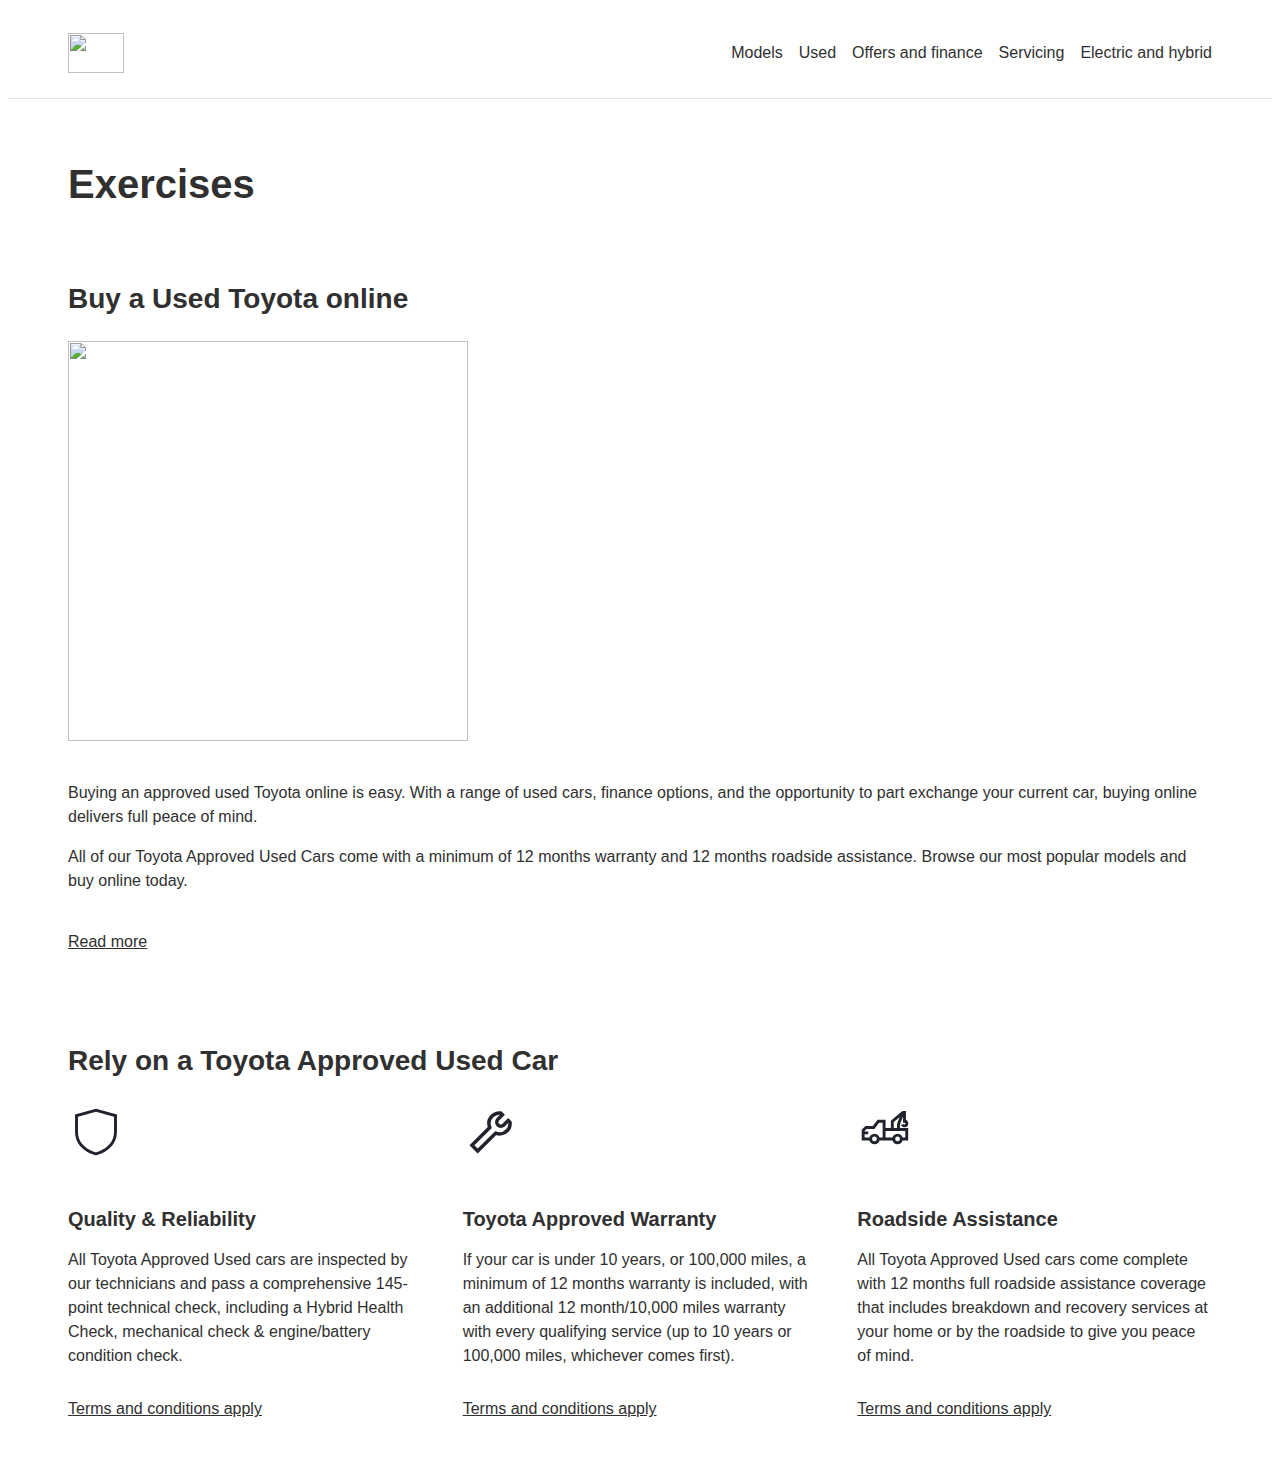
==== index.html @ f728ea44 "Workshop setup" ====
<!-- Reference: https://www.toyota.co.uk/used-cars -->
<!DOCTYPE html>
<html lang="en">
  <head>
    <meta charset="UTF-8">
    <meta name="viewport" content="width=device-width, initial-scale=1.0">
    <title>Homepage</title>
    <link rel="stylesheet" href="https://public.codepenassets.com/css/reset-2.0.min.css">
    <link rel="stylesheet" href="./css/style.css">
    <script src="./js/two.js"></script>
    <script src="./js/three.js"></script>
  </head>
  <body>
    <header>
      <div class="app-main-nav">
        <div class="app-container">
          <div class="app-main-nav__content">
            <a href="/" class="app-logo">
              <img src="https://encrypted-tbn0.gstatic.com/images?q=tbn:ANd9GcQA2CDOTvZpcqTupp7q5LnXPU_23xZM1kN-aw&s">
            </a>
            <nav class="app-main-menu">
              <ul role="list">
                <li>
                  <a href="/models">Models</a>
                </li>
                <li>
                  <a href="/used">Used</a>
                </li>
                <li>
                  <a href="/offers-finance">Offers and finance</a>
                </li>
                <li>
                  <a href="/servicing">Servicing</a>
                </li>
                <li>
                  <a href="/electric-hybrid">Electric and hybrid</a>
                </li>
              </ul>
            </nav>
          </div>
        </div>
      </div>
    </header>
    <main>
      <div class="app-hero">
        <div class="app-container">
          <div class="app-hero__content">
            <h1>Exercises</h1>
          </div>
        </div>
      </div>
      <div class="app-section">
        <div class="app-container">
          <div class="app-section__content">
            <h2 class="app-section__title">Buy a Used Toyota online</h2>
            <img class="app-section__image" src="https://d2vykwbochoala.cloudfront.net/t_detail/dpr_2.0/https://d1sdeqoxcfgxl0.cloudfront.net/images/original/9c3b840eeaf12bd9a3fa8c62772fe813891f27ae04a3fa51e8afce3c.jpg" width="400" height="400" alt="">
            <p>Buying an approved used Toyota online is easy. With a range of used cars, finance options, and the opportunity to part exchange your current car, buying online delivers full peace of mind.</p>
            <p>All of our Toyota Approved Used Cars come with a minimum of 12 months warranty and 12 months roadside assistance. Browse our most popular models and buy online today.</p>
          </div>
          <div class="app-section__actions">
            <a href="/buy-used-cars">Read more</a>
          </div>
        </div>
      </div>
      <div class="app-section">
        <div class="app-container">
          <div class="app-section__content">
            <h3 class="app-section__title h2">Rely on a Toyota Approved Used Car</h3>
            <div class="app-usps">
              <div class="app-usps__item">
                <img src="[data-uri]">
                <h4 class="h3">Quality & Reliability</h4>
                <p>All Toyota Approved Used cars are inspected by our technicians and pass a comprehensive 145-point technical check, including a Hybrid Health Check, mechanical check & engine/battery condition check.</p>
                <a href="/terms-and-conditions">Terms and conditions apply</a>
              </div>
              <div class="app-usps__item">
                <img src="[data-uri]">
                <h4 class="h3">Toyota Approved Warranty</h4>
                <p>If your car is under 10 years, or 100,000 miles, a minimum of 12 months warranty is included, with an additional 12 month/10,000 miles warranty with every qualifying service (up to 10 years or 100,000 miles, whichever comes first).</p>
                <a href="/toyota-warranty">Terms and conditions apply</a>
              </div>
              <div class="app-usps__item">
                <img src="[data-uri]">
                <h4 class="h3">Roadside Assistance</h4>
                <p>All Toyota Approved Used cars come complete with 12 months full roadside assistance coverage that includes breakdown and recovery services at your home or by the roadside to give you peace of mind.</p>
                <a href="/new-customer-terms-and-conditions">Terms and conditions apply</a>
              </div>
            </div>
          </div>
        </div>
      </div>
      <!-- Add two.html here -->
      <!-- Add three.html here -->
    </main>
  </body>
</html>
---- css/style.css ----
:root {
  --color-black: #303030;
  --color-primary: #d40605;

  --form-field-height: 3.5rem;
  --form-field-padding-inline: 1rem;
  --form-field-border-width: 1px;
  --form-field-border-color: var(--color-black);
  --form-field-bg-color: var(--color-white);
  --form-field-outline-offset: 2px;
  --form-field-border-radius: var(--border-radius-small);
  --form-select-icon-size: 0.5rem;
  --form-chevron-icon: url("data:image/svg+xml,%3Csvg xmlns='http://www.w3.org/2000/svg' width='24' height='24' viewBox='0 0 24 24'%3E%3Cpath d='M0 7.33l2.829-2.83 9.175 9.339 9.167-9.339 2.829 2.83-11.996 12.17z'/%3E%3C/svg%3E");
  --form-error-icon: url("data:image/svg+xml,%3Csvg width='22' height='22' viewBox='0 0 22 22' fill='none' xmlns='http://www.w3.org/2000/svg'%3E%3Cpath d='M11 0.875C8.99747 0.875 7.0399 1.46882 5.37486 2.58137C3.70981 3.69392 2.41206 5.27523 1.64572 7.12533C0.879387 8.97543 0.678878 11.0112 1.06955 12.9753C1.46023 14.9393 2.42454 16.7435 3.84055 18.1595C5.25656 19.5755 7.06066 20.5398 9.02471 20.9305C10.9888 21.3211 13.0246 21.1206 14.8747 20.3543C16.7248 19.5879 18.3061 18.2902 19.4186 16.6251C20.5312 14.9601 21.125 13.0025 21.125 11C21.122 8.3156 20.0543 5.74199 18.1562 3.84383C16.258 1.94567 13.6844 0.877978 11 0.875ZM11 18.875C9.44248 18.875 7.91993 18.4131 6.62489 17.5478C5.32985 16.6825 4.32049 15.4526 3.72445 14.0136C3.12841 12.5747 2.97246 10.9913 3.27632 9.46366C3.58018 7.93606 4.3302 6.53287 5.43154 5.43153C6.53288 4.3302 7.93607 3.58017 9.46367 3.27632C10.9913 2.97246 12.5747 3.12841 14.0136 3.72445C15.4526 4.32049 16.6825 5.32985 17.5478 6.62488C18.4131 7.91992 18.875 9.44247 18.875 11C18.8728 13.0879 18.0424 15.0896 16.566 16.566C15.0896 18.0424 13.0879 18.8728 11 18.875ZM9.875 11.375V6.5C9.875 6.20163 9.99353 5.91548 10.2045 5.7045C10.4155 5.49353 10.7016 5.375 11 5.375C11.2984 5.375 11.5845 5.49353 11.7955 5.7045C12.0065 5.91548 12.125 6.20163 12.125 6.5V11.375C12.125 11.6734 12.0065 11.9595 11.7955 12.1705C11.5845 12.3815 11.2984 12.5 11 12.5C10.7016 12.5 10.4155 12.3815 10.2045 12.1705C9.99353 11.9595 9.875 11.6734 9.875 11.375ZM12.5 15.125C12.5 15.4217 12.412 15.7117 12.2472 15.9584C12.0824 16.205 11.8481 16.3973 11.574 16.5108C11.2999 16.6244 10.9983 16.6541 10.7074 16.5962C10.4164 16.5383 10.1491 16.3954 9.93934 16.1857C9.72957 15.9759 9.5867 15.7086 9.52883 15.4176C9.47095 15.1267 9.50065 14.8251 9.61419 14.551C9.72772 14.2769 9.91998 14.0426 10.1666 13.8778C10.4133 13.713 10.7033 13.625 11 13.625C11.3978 13.625 11.7794 13.783 12.0607 14.0643C12.342 14.3456 12.5 14.7272 12.5 15.125Z' fill='%23D60F3C'/%3E%3C/svg%3E");

  --container-column-width: 4.375rem;
  --container-column-gap: 1.25rem;
  --container-row-gap: 2.25rem;
  --container-offset-min-width: 0;
  --container-max-width: calc(
    12 * (var(--container-column-width) + var(--container-column-gap))
  );

  @media all and (min-width: 1200px) {
    --container-column-gap: 2.75rem;
    --container-row-gap: 0;
    --container-offset-min-width: 1rem;
  }
}

* {
  &,
  &::after,
  &::before {
    box-sizing: border-box;
  }
}

body {
  color: var(--color-black);
  font-family: "Open Sans", sans-serif;
}

main {
  padding-block-end: 3rem;
}

button,
input,
select,
textarea,
summary,
a {
  outline-color: currentColor;
  outline-offset: 4px;

  &:focus-visible {
    outline-style: solid;
    outline-width: 3px;
  }
}

button {
  background-color: var(--color-black);
  outline-color: var(--color-black);
  padding: 0.75rem 1.5rem;
  color: #fff;
}

ul,
ol {
  &[role="list"] {
    list-style: none;
  }
}

ul {
  &[role="status"],
  &[role="alert"] {
    list-style-type: bullet;
  }
}

ol {
  &[role="status"],
  &[role="alert"] {
    list-style-type: decimal;
  }
}

p {
  line-height: 1.5;

  + & {
    margin-block-start: 1rem;
  }
}

a {
  color: var(--color-primary);

  &:not(:hover, :focus) {
    color: inherit;
  }
}

h1,
h2,
h3,
h4,
h5,
h6 {
  margin-block-end: 1rem;
  font-weight: 700;
  line-height: 1.3;
}

h1,
.h1 {
  font-size: 2.5rem;
}

h2,
.h2 {
  font-size: 1.75rem;
}

h3,
.h3 {
  font-size: 1.25rem;
}

.visually-hidden {
  position: absolute !important;
  width: 1px !important;
  height: 1px !important;
  margin: -1px !important;
  padding: 0 !important;
  overflow: hidden !important;
  clip: rect(0, 0, 0, 0) !important;
  border: 0 !important;
  white-space: nowrap !important;

  &.focusable:focus {
    position: static !important;
    overflow: visible;
    clip: auto;
    width: auto;
    height: auto;
  }
}

.app-container {
  display: grid;
  grid-template-columns:
    [start] minmax(var(--container-offset-min-width), 1fr)
    [container-start] repeat(12, minmax(0, var(--container-column-width)))
    [container-end]
    minmax(var(--container-offset-min-width), 1fr) [end];
  column-gap: var(--container-column-gap);
  row-gap: var(--container-row-gap);
}

.app-main-nav {
  padding-block: 1.25rem;
  border-block-end: 1px solid #e4e4e4;
  background-color: #fff;

  .app-main-nav__content {
    display: flex;
    grid-column: container;
    align-items: center;
    justify-content: space-between;
    gap: 1.5rem;
  }
}

.app-logo {
  display: block;
  width: 3.5rem;
  height: 2.5rem;

  > img {
    width: 100%;
    height: 100%;
    object-fit: contain;
  }
}

.app-main-menu {
  > ul {
    display: flex;
    justify-content: flex-end;
    gap: 1rem;

    a {
      &:not(:hover, :focus) {
        text-decoration: none;
      }
    }
  }
}

.app-hero {
  padding-block: 2rem;

  .app-hero__content {
    grid-column: container;
  }
}

.app-section {
  + & {
    margin-block-start: 4rem;
  }

  .app-section__title,
  .app-section__image {
    margin-block-end: 1.5rem;
  }

  .app-section__content,
  .app-section__actions {
    grid-column: container;
  }

  .app-section__content {
    + .app-section__actions {
      margin-block-start: 1.5rem;
    }
  }

  .app-section__description {
    margin-block-end: 1.5rem;
  }

  .app-section__triggers {
    margin-block-end: 1.5rem;
    display: flex;
    gap: 1rem;
  }

  .app-section__live-region {
    &:not(:empty) {
      background-color: #efefef;
      padding: 1rem;
      margin-block-end: 1.5rem;
    }
  }
}

.app-usps {
  display: grid;
  grid-template-columns: repeat(auto-fit, minmax(min(15rem, 100%), 1fr));
  gap: 2.5rem;

  .app-usps__item {
    > img {
      margin-block-end: 1rem;
      width: 3.5rem;
      height: 3.5rem;
    }

    > a {
      display: inline-block;
      margin-block-start: 1rem;
    }
  }
}

.app-form {
  max-width: 80ch;

  label,
  legend {
    display: block;
    margin-block-end: 1rem;
    font-weight: 600;

    &:has(+ *[required]) {
      &::after {
        color: var(--color-primary);
        content: "*" / " ";
      }
    }
  }

  input:not([type="hidden"], [type="submit"], [type="file"]),
  textarea,
  select {
    --outline-offset: var(--form-field-outline-offset);

    border: var(--form-field-border-width) solid var(--form-field-border-color);
    background-color: var(--form-field-bg-color);
    border-radius: 0;
    font-size: 1rem;

    &[aria-invalid="true"] {
      border-color: var(--color-primary);
    }

    ~ .error {
      margin-block-start: 0.375rem;
      color: var(--color-primary);
      font-size: 0.875rem;
      font-weight: 400;
    }
  }

  input:not(
      [type="hidden"],
      [type="submit"],
      [type="checkbox"],
      [type="radio"],
      [type="file"]
    ),
  textarea,
  select {
    width: 100%;
    min-height: var(--form-field-height);
    padding-inline: var(--form-field-padding-inline);

    &[aria-invalid="true"] {
      background-image: var(--form-error-icon);
      background-size: 1.25rem;
      background-repeat: no-repeat;
    }
  }

  input:not(
      [type="hidden"],
      [type="submit"],
      [type="checkbox"],
      [type="radio"],
      [type="file"]
    ),
  textarea {
    &[aria-invalid="true"] {
      /* only partial browser support for background-position-x and side-relative values:
      https://developer.mozilla.org/en-US/docs/Web/CSS/background-position-x */
      background-position-x: calc(100% - var(--form-field-padding-inline));
    }
  }

  input:not(
      [type="hidden"],
      [type="submit"],
      [type="checkbox"],
      [type="radio"],
      [type="file"]
    ) {
    &[aria-invalid="true"] {
      background-position-y: center;
    }
  }

  textarea {
    min-height: calc(3 * var(--form-field-height));
    padding-block-start: 1rem;
    resize: vertical;

    &[aria-invalid="true"] {
      background-position-y: 1rem;
    }
  }

  select {
    appearance: none;
    background-image: var(--form-chevron-icon);
    background-position: right var(--form-field-padding-inline) center;
    background-size: var(--form-select-icon-size);
    background-repeat: no-repeat;

    &[aria-invalid="true"] {
      background-image: var(--form-chevron-icon), var(--form-error-icon) !important;
      background-position: right var(--form-field-padding-inline) center,
        right
          calc(
            var(--form-field-padding-inline) + var(--form-select-icon-size) +
              0.75rem
          )
          center;
      background-size: var(--form-select-icon-size), 1.25rem !important;
    }
  }

  .instruction {
    width: 100%;
    font-style: italic;
    font-size: 0.875rem;

    &,
    + * {
      margin-block-start: 0.375rem;
    }
  }

  .app-form__item,
  .app-form__fieldset {
    + .app-form__item,
    + .app-form__fieldset {
      margin-block-start: 1.5rem;
    }
  }

  .app-form__fieldset {
    label {
      font-size: 0.875rem;
    }
  }

  .app-form__actions {
    margin-block-start: 2rem;
  }
}

.app-teaser-list {
  display: grid;
  grid-template-columns: repeat(auto-fit, minmax(min(15rem, 100%), 1fr));
  gap: 2.5rem;
}

.app-teaser {
  border: 1px solid #efefef;
  padding: 1.5rem;
}

.app-teaser__content {
  > a {
    > img {
      aspect-ratio: 16 / 9;
      width: 100%;
    }
  }
}

.app-teaser__skeleton {
  &[aria-hidden="true"] {
    display: none;
  }

  > div {
    border-radius: 0.25rem;
    background: linear-gradient(
      -60deg,
      rgba(238, 238, 238, 1) 0,
      rgba(238, 238, 238, 1) 120px,
      rgba(250, 250, 250, 1) 150px,
      rgba(238, 238, 238, 1) 180px,
      rgba(238, 238, 238, 1) 100%
    );
    animation: skeleton 2s ease infinite;

    + div {
      margin-block-start: 1rem;
    }

    &:first-child {
      height: 10rem;
    }

    &:nth-child(2) {
      height: 3rem;
      width: 60%;
    }

    &:nth-child(3) {
      height: 2rem;
      width: 80%;
    }
  }
}

.app-comma-list {
  &,
  > li {
    display: inline;
  }

  > li:not(:last-child) {
    &::after {
      content: ", ";
    }
  }
}

.app-status-message {
  background-color: var(--color-primary);
  padding: 1rem;
  color: #fff;
  margin-block-end: 1.5rem;
  max-width: 80ch;

  a {
    &:is(:hover, :focus) {
      color: inherit;
    }
  }
}

@keyframes skeleton {
  from {
    background-position: 0px;
  }
  to {
    background-position: 23rem;
  }
}

/* Fix to achieve SR hiding effect, since inconsistent support in SR/Browser combinations*/
[aria-busy="true"] {
  display: none;
}

dialog {
  p {
    margin-block-end: 1.5rem;
  }
}
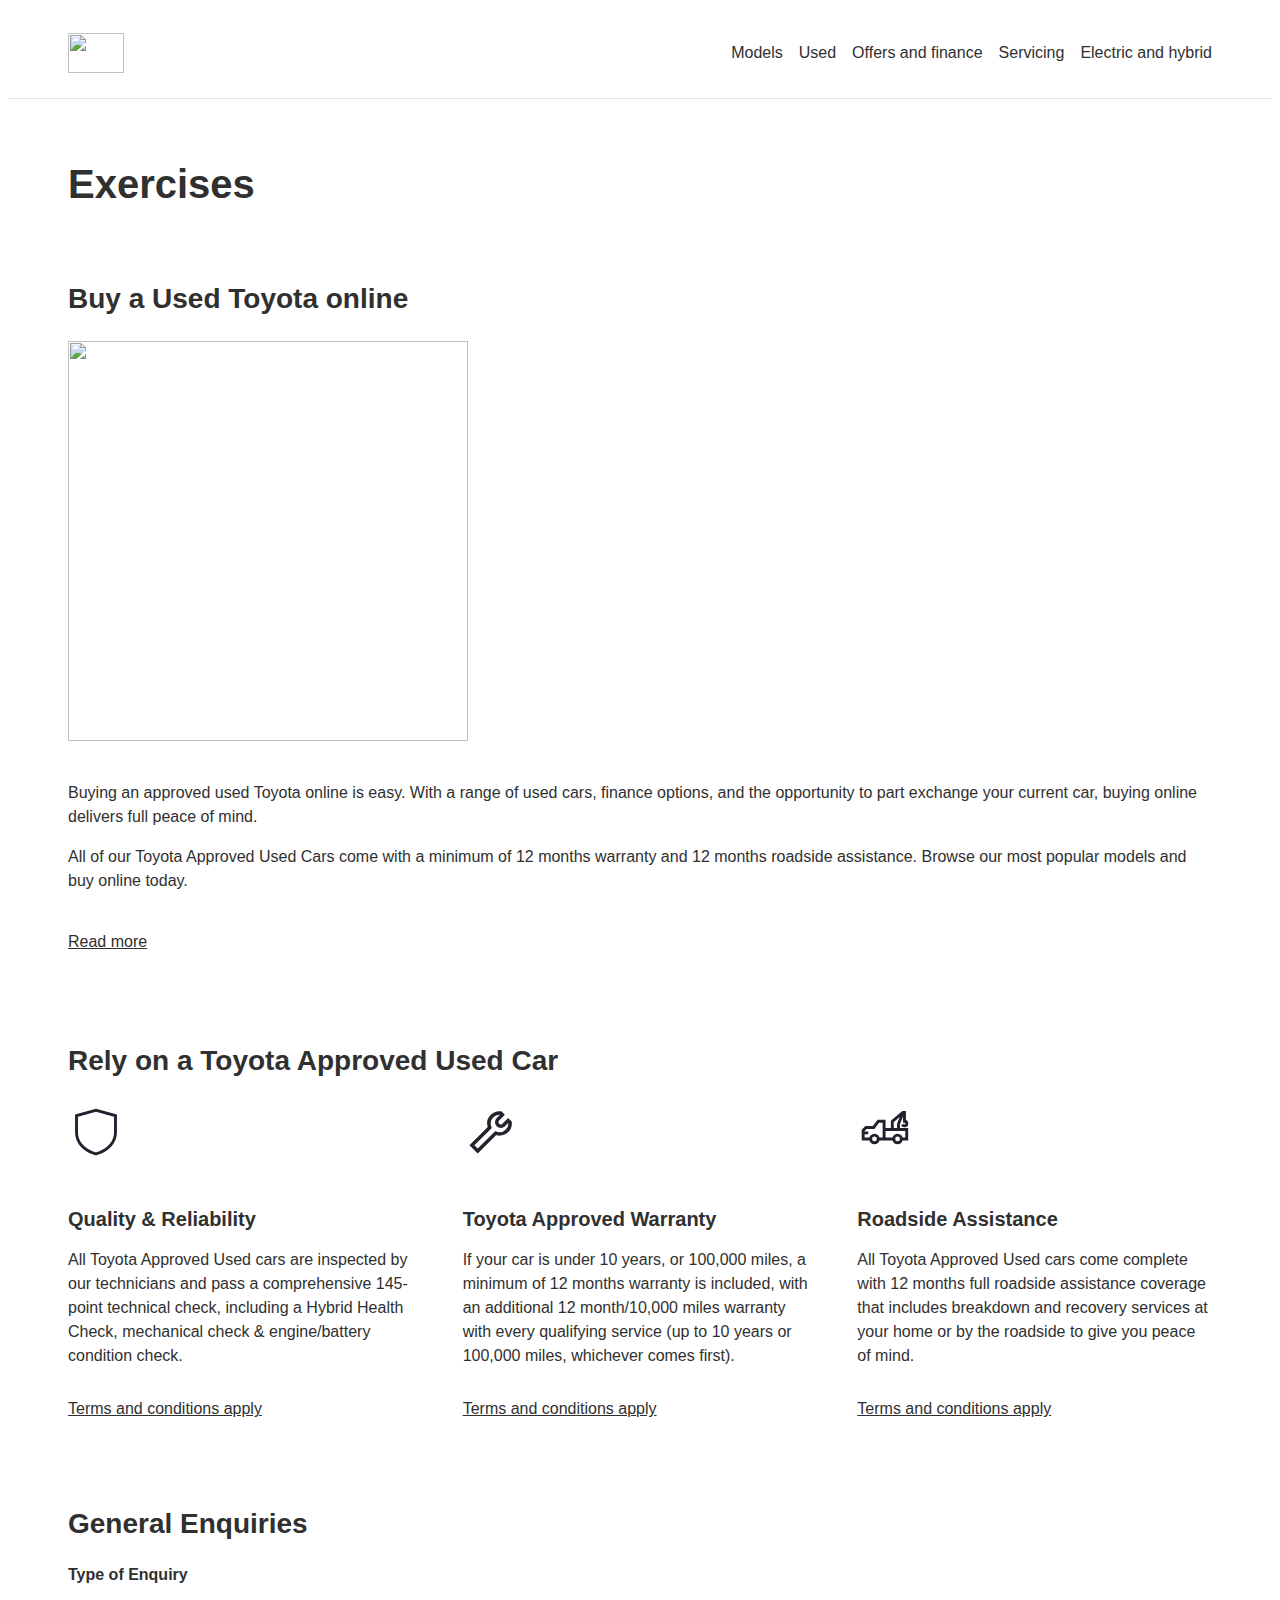
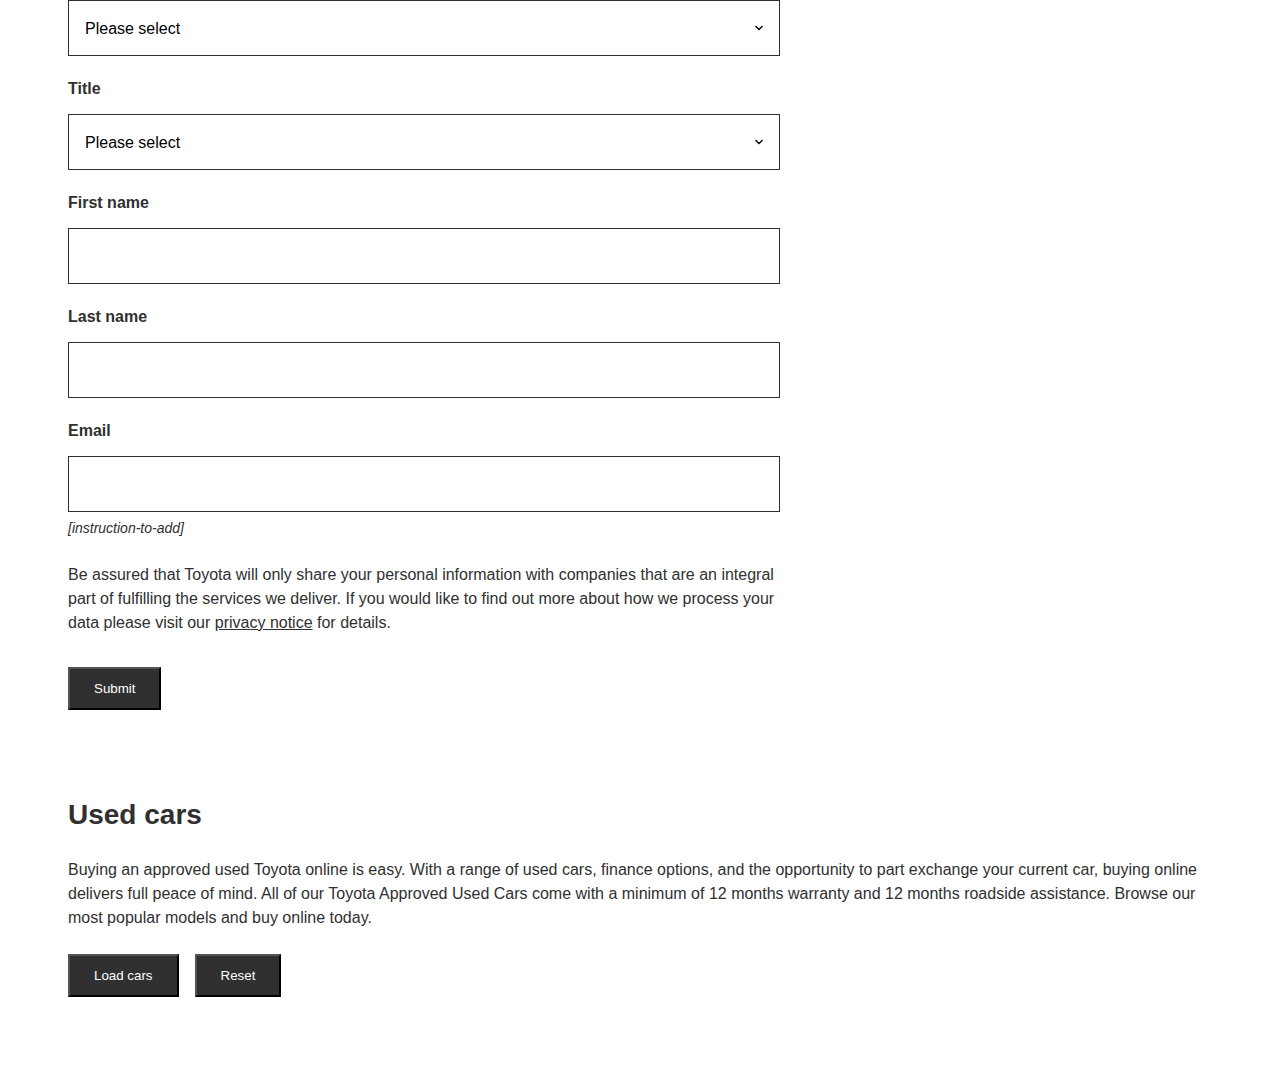
==== commit 50d4c9e7: "Added exercises 2 and 3" ====
--- a/index.html
+++ b/index.html
@@ -89,8 +89,133 @@
           </div>
         </div>
       </div>
-      <!-- Add two.html here -->
-      <!-- Add three.html here -->
+      <div class="app-section">
+        <div class="app-container">
+          <div class="app-section__content">
+            <h2 class="app-section__title">General Enquiries</h2>
+            <form class="app-form">
+              <div class="app-form__item">
+                <label class="block" for="type-of-enquiry">
+                  <span>Type of Enquiry</span>
+                </label>
+                <select id="type-of-enquiry" name="type-of-enquiry">
+                  <option value="">Please select</option>
+                  <option value="general-enquiry:1">Enquiry about my vehicle</option>
+                  <option value="general-enquiry:2">Enquiry about my Servicing, Parts or Accessories</option>
+                  <option value="general-enquiry:3">Help with my Toyota™</option>
+                  <option value="general-enquiry:4">Other enquiry</option>
+                </select>
+              </div>
+              <div class="app-form__item">
+                <label for="title">
+                  <span>Title</span>
+                </label>
+                <select id="title" name="title">
+                  <option value="">Please select</option>
+                  <option value="Mr">Mr</option>
+                  <option value="Mrs">Mrs</option>
+                  <option value="Miss">Miss</option>
+                  <option value="Ms">Ms</option>
+                  <option value="Mx">Mx</option>
+                  <option value="Doctor">Doctor</option>
+                  <option value="Professor">Professor</option>
+                  <option value="Reverend">Reverend</option>
+                </select>
+              </div>
+              <div class="app-form__item">
+                <label for="first-name">
+                  <span>First name</span>
+                </label>
+                <input id="first-name" type="text" name="first-name" data-error-text="[error-message-to-add]">
+              </div>
+              <div class="app-form__item">
+                <label for="last-name">
+                  <span>Last name</span>
+                </label>
+                <input id="last-name" type="text" name="last-name" data-error-text="[error-message-to-add]">
+              </div>
+              <div class="app-form__item">
+                <label for="email">
+                  <span>Email</span>
+                </label>
+                <input id="email" type="email" name="email">
+                <p class="instruction">[instruction-to-add]</p>
+              </div>
+              <!-- TODO: Add new form section here -->
+              <div class="app-form__item">
+                <p>Be assured that Toyota will only share your personal information with companies that are an integral part of fulfilling the services we deliver. If you would like to find out more about how we process your data please visit our
+                  <a href="https://www.toyota.co.uk/footer/privacy-policy" target="_blank" rel="noreferrer">privacy notice</a>
+                  for details.
+                </p>
+              </div>
+              <div class="app-form__actions">
+                <button type="submit">Submit</button>
+              </div>
+            </form>
+          </div>
+        </div>
+      </div>
+
+      <div class="app-section">
+        <div class="app-container">
+          <div class="app-section__content">
+            <h2 class="app-section__title">Used cars</h2>
+            <div class="app-section__description">
+              <p>Buying an approved used Toyota online is easy. With a range of used cars, finance options, and the opportunity to part exchange your current car, buying online delivers full peace of mind. All of our Toyota Approved Used Cars come with a minimum of 12 months warranty and 12 months roadside assistance. Browse our most popular models and buy online today.</p>
+            </div>
+            <div class="app-section__triggers">
+              <button class="app-load-button">Load cars</button>
+              <button class="app-reset-button" aria-controls="reset-alertdialog" aria-expanded="false" aria-haspopup="dialog">Reset</button>
+            </div>
+            <!-- TODO: Add live region here -->
+            <div class="app-teaser-list" style="display:none;">
+              <div class="app-teaser">
+                <div class="app-teaser__skeleton">
+                  <div aria-hidden="true"></div>
+                  <div aria-hidden="true"></div>
+                  <div aria-hidden="true"></div>
+                </div>
+                <div class="app-teaser__content">
+                  <a href="https://example.com/linkwrap" rel="nofollow">
+                    <h3>Car 1</h3>
+                    <img src="https://picsum.photos/365/205?id=1" alt="">
+                    <p>This car is the first car in the list.</p>
+                  </a>
+                </div>
+              </div>
+              <div class="app-teaser">
+                <div class="app-teaser__skeleton">
+                  <div aria-hidden="true"></div>
+                  <div aria-hidden="true"></div>
+                  <div aria-hidden="true"></div>
+                </div>
+                <div class="app-teaser__content">
+                  <a href="https://example.com/linkwrap" rel="nofollow">
+                    <h3>Car 2</h3>
+                    <img src="https://picsum.photos/365/205?id=2" alt="">
+                    <p>This car is the second car in the list.</p>
+                  </a>
+                </div>
+              </div>
+              <div class="app-teaser">
+                <div class="app-teaser__skeleton">
+                  <div aria-hidden="true"></div>
+                  <div aria-hidden="true"></div>
+                  <div aria-hidden="true"></div>
+                </div>
+                <div class="app-teaser__content">
+                  <a href="https://example.com/linkwrap" rel="nofollow">
+                    <h3>Car 3</h3>
+                    <img src="https://picsum.photos/365/205?id=3" alt="">
+                    <p>This car is the third card in the list.</p>
+                  </a>
+                </div>
+              </div>
+            </div>
+            <!-- TODO: Add interactive notification here -->
+          </div>
+        </div>
+      </div>
     </main>
   </body>
 </html>
--- a/css/style.css
+++ b/css/style.css
@@ -45,7 +45,7 @@
   padding-block-end: 3rem;
 }
 
-button,
+/* button,
 input,
 select,
 textarea,
@@ -58,11 +58,11 @@
     outline-style: solid;
     outline-width: 3px;
   }
-}
+} */
 
 button {
   background-color: var(--color-black);
-  outline-color: var(--color-black);
+  /* outline-color: var(--color-black); */
   padding: 0.75rem 1.5rem;
   color: #fff;
 }
@@ -396,14 +396,14 @@
   }
 
   .app-form__item,
-  .app-form__fieldset {
+  .app-form__group {
     + .app-form__item,
-    + .app-form__fieldset {
+    + .app-form__group {
       margin-block-start: 1.5rem;
     }
   }
 
-  .app-form__fieldset {
+  .app-form__group {
     label {
       font-size: 0.875rem;
     }
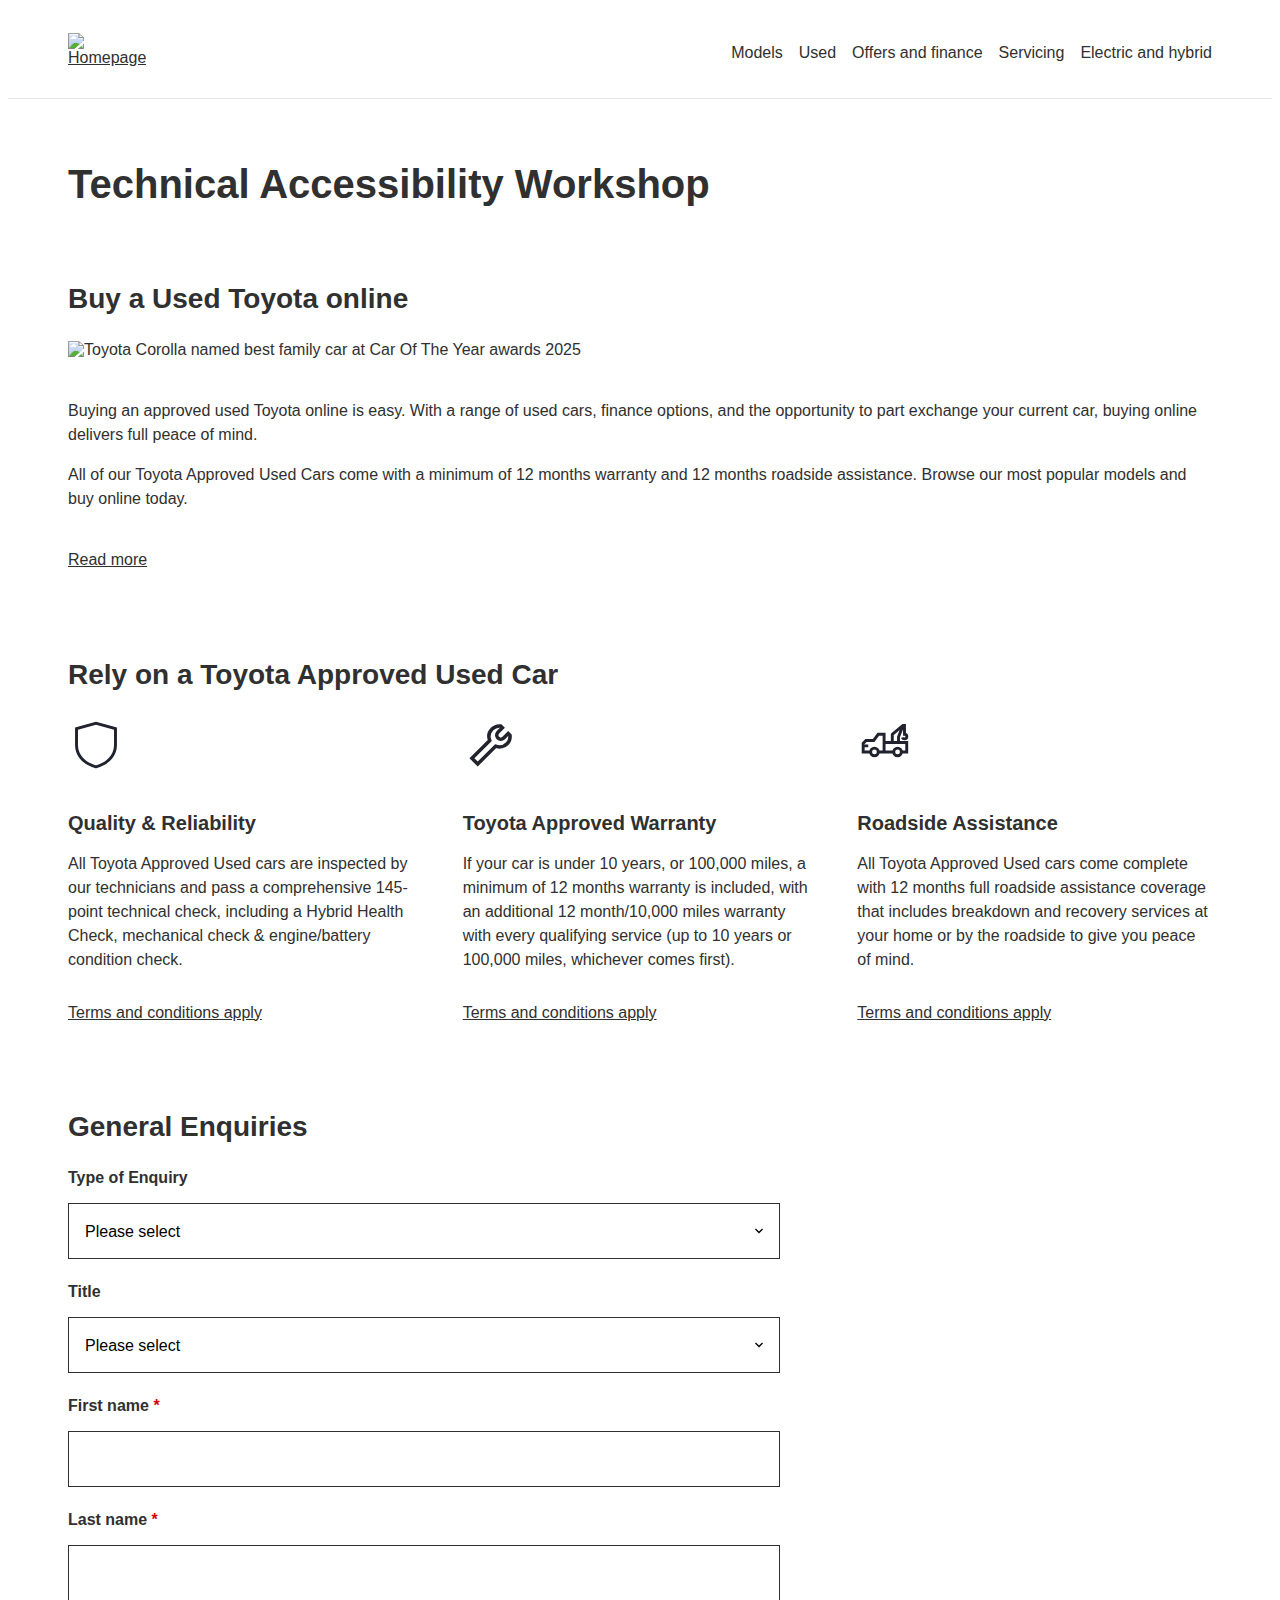
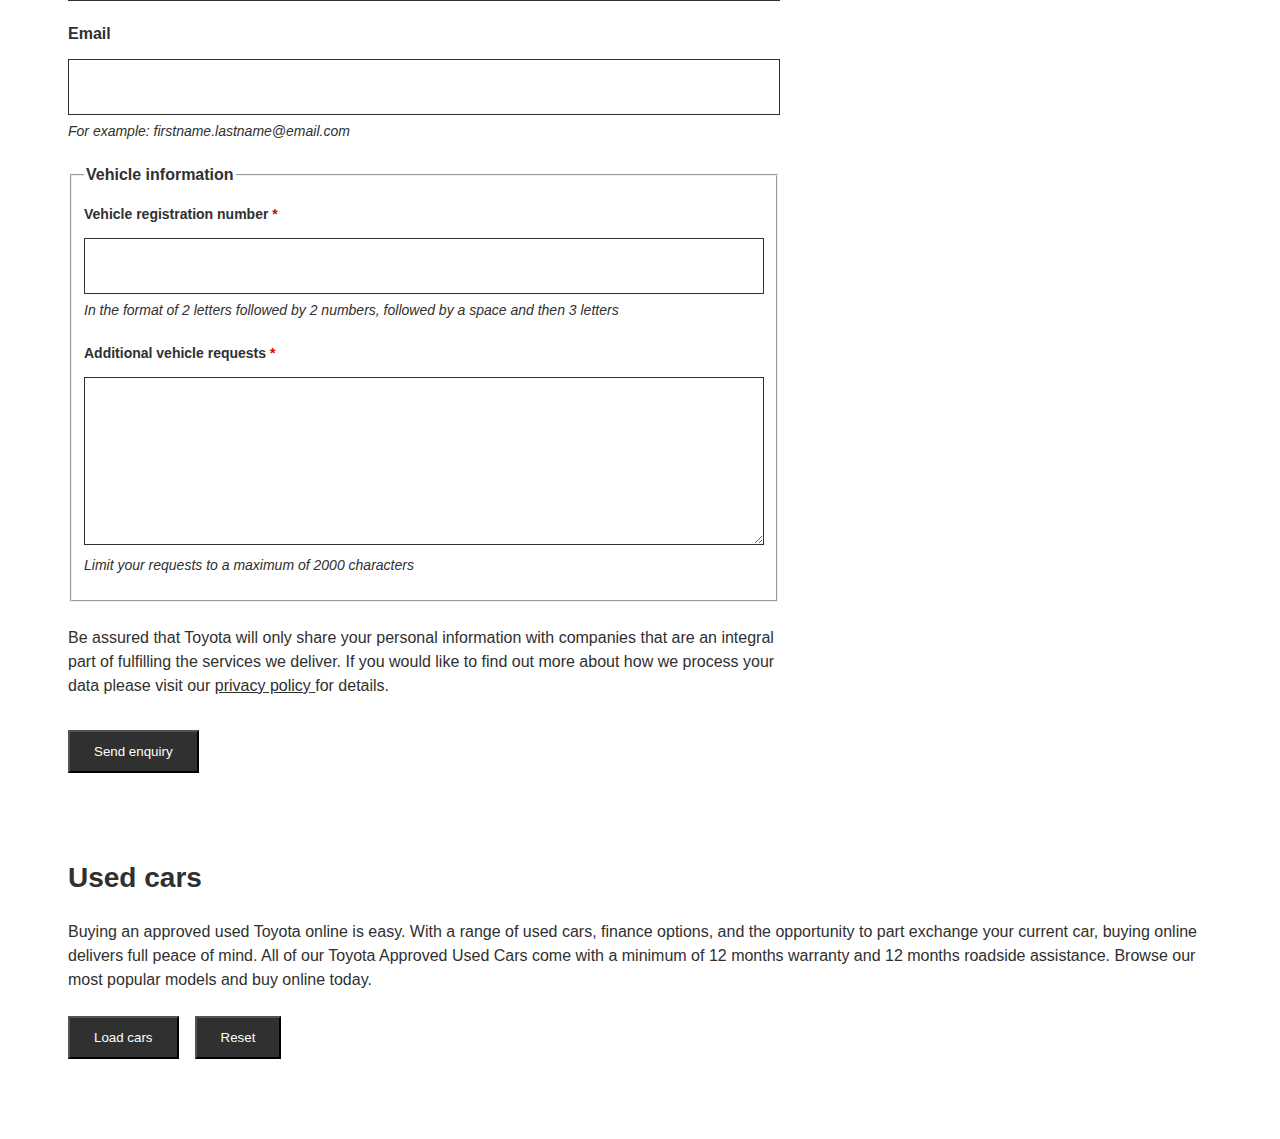
==== commit 0a449172: "Solution implementation" ====
--- a/index.html
+++ b/index.html
@@ -4,19 +4,22 @@
   <head>
     <meta charset="UTF-8">
     <meta name="viewport" content="width=device-width, initial-scale=1.0">
-    <title>Homepage</title>
+    <title>Technical Accessibility Workshop | Toyota Motor Europe</title>
     <link rel="stylesheet" href="https://public.codepenassets.com/css/reset-2.0.min.css">
     <link rel="stylesheet" href="./css/style.css">
     <script src="./js/two.js"></script>
     <script src="./js/three.js"></script>
   </head>
   <body>
+    <a href="#main-content" class="visually-hidden focusable">
+      Go to main content
+    </a>
     <header>
       <div class="app-main-nav">
         <div class="app-container">
           <div class="app-main-nav__content">
             <a href="/" class="app-logo">
-              <img src="https://encrypted-tbn0.gstatic.com/images?q=tbn:ANd9GcQA2CDOTvZpcqTupp7q5LnXPU_23xZM1kN-aw&s">
+              <img src="https://encrypted-tbn0.gstatic.com/images?q=tbn:ANd9GcQA2CDOTvZpcqTupp7q5LnXPU_23xZM1kN-aw&s" alt="Homepage">
             </a>
             <nav class="app-main-menu">
               <ul role="list">
@@ -41,49 +44,49 @@
         </div>
       </div>
     </header>
-    <main>
+    <main id="main-content">
       <div class="app-hero">
         <div class="app-container">
           <div class="app-hero__content">
-            <h1>Exercises</h1>
-          </div>
-        </div>
-      </div>
-      <div class="app-section">
-        <div class="app-container">
-          <div class="app-section__content">
-            <h2 class="app-section__title">Buy a Used Toyota online</h2>
-            <img class="app-section__image" src="https://d2vykwbochoala.cloudfront.net/t_detail/dpr_2.0/https://d1sdeqoxcfgxl0.cloudfront.net/images/original/9c3b840eeaf12bd9a3fa8c62772fe813891f27ae04a3fa51e8afce3c.jpg" width="400" height="400" alt="">
+            <h1>Technical Accessibility Workshop</h1>
+          </div>
+        </div>
+      </div>
+      <div class="app-section">
+        <div class="app-container">
+          <div class="app-section__content">
+            <h2 class="app-section__title" id="buy-used-toyota-online-title">Buy a Used Toyota online</h2>
+            <img class="app-section__image" src="https://d2vykwbochoala.cloudfront.net/t_detail/dpr_2.0/https://d1sdeqoxcfgxl0.cloudfront.net/images/original/9c3b840eeaf12bd9a3fa8c62772fe813891f27ae04a3fa51e8afce3c.jpg" width="400" height="400" alt="Toyota Corolla named best family car at Car Of The Year awards 2025">
             <p>Buying an approved used Toyota online is easy. With a range of used cars, finance options, and the opportunity to part exchange your current car, buying online delivers full peace of mind.</p>
             <p>All of our Toyota Approved Used Cars come with a minimum of 12 months warranty and 12 months roadside assistance. Browse our most popular models and buy online today.</p>
           </div>
           <div class="app-section__actions">
-            <a href="/buy-used-cars">Read more</a>
-          </div>
-        </div>
-      </div>
-      <div class="app-section">
-        <div class="app-container">
-          <div class="app-section__content">
-            <h3 class="app-section__title h2">Rely on a Toyota Approved Used Car</h3>
+            <a href="/buy-used-cars" aria-labelledby="buy-used-toyota-online-title">Read more</a>
+          </div>
+        </div>
+      </div>
+      <div class="app-section">
+        <div class="app-container">
+          <div class="app-section__content">
+            <h2 class="app-section__title">Rely on a Toyota Approved Used Car</h2>
             <div class="app-usps">
               <div class="app-usps__item">
-                <img src="[data-uri]">
-                <h4 class="h3">Quality & Reliability</h4>
+                <img src="[data-uri]" alt="">
+                <h2 class="h3">Quality & Reliability</h2>
                 <p>All Toyota Approved Used cars are inspected by our technicians and pass a comprehensive 145-point technical check, including a Hybrid Health Check, mechanical check & engine/battery condition check.</p>
-                <a href="/terms-and-conditions">Terms and conditions apply</a>
+                <a href="/terms-and-conditions" aria-label="Terms and conditions for quality and reliability">Terms and conditions apply</a>
               </div>
               <div class="app-usps__item">
-                <img src="[data-uri]">
-                <h4 class="h3">Toyota Approved Warranty</h4>
+                <img src="[data-uri]" alt="">
+                <h2 class="h3">Toyota Approved Warranty</h2>
                 <p>If your car is under 10 years, or 100,000 miles, a minimum of 12 months warranty is included, with an additional 12 month/10,000 miles warranty with every qualifying service (up to 10 years or 100,000 miles, whichever comes first).</p>
-                <a href="/toyota-warranty">Terms and conditions apply</a>
+                <a href="/toyota-warranty" aria-label="Terms and conditions for Toyota approved warranty">Terms and conditions apply</a>
               </div>
               <div class="app-usps__item">
-                <img src="[data-uri]">
-                <h4 class="h3">Roadside Assistance</h4>
+                <img src="[data-uri]" alt="">
+                <h2 class="h3">Roadside Assistance</h2>
                 <p>All Toyota Approved Used cars come complete with 12 months full roadside assistance coverage that includes breakdown and recovery services at your home or by the roadside to give you peace of mind.</p>
-                <a href="/new-customer-terms-and-conditions">Terms and conditions apply</a>
+                <a href="/new-customer-terms-and-conditions" aria-label="Terms and conditions for roadside assistance">Terms and conditions apply</a>
               </div>
             </div>
           </div>
@@ -126,36 +129,54 @@
                 <label for="first-name">
                   <span>First name</span>
                 </label>
-                <input id="first-name" type="text" name="first-name" data-error-text="[error-message-to-add]">
+                <input id="first-name" type="text" name="first-name" required data-error-text="First name is required.">
               </div>
               <div class="app-form__item">
                 <label for="last-name">
                   <span>Last name</span>
                 </label>
-                <input id="last-name" type="text" name="last-name" data-error-text="[error-message-to-add]">
+                <input id="last-name" type="text" name="last-name" required data-error-text="Last name is required.">
               </div>
               <div class="app-form__item">
                 <label for="email">
                   <span>Email</span>
                 </label>
-                <input id="email" type="email" name="email">
-                <p class="instruction">[instruction-to-add]</p>
-              </div>
-              <!-- TODO: Add new form section here -->
+                <input id="email" type="email" name="email" aria-describedby="email-instruction">
+                <p class="instruction" id="email-instruction">For example: firstname.lastname@email.com</p>
+              </div>
+              <fieldset class="app-form__group">
+                <legend>Vehicle information</legend>
+                <div class="app-form__item">
+                  <label for="reg-num">
+                    <span>Vehicle registration number</span>
+                  </label>
+                  <input id="reg-num" type="text" name="reg-num" required aria-describedby="veh-reg-num-instruction" data-error-text="Please follow the described format.">
+                  <p class="instruction" id="veh-reg-num-instruction">In the format of 2 letters followed by 2 numbers, followed by a space and then 3 letters</p>
+                </div>
+                <div class="app-form__item">
+                  <label for="additional-info">
+                    <span>Additional vehicle requests</span>
+                  </label>
+                  <textarea id="additional-info" rows="3" name="additional-info" required aria-describedby="add-info-instruction" data-error-text="You have exceeded the maximum of 2000 characters."></textarea>
+                  <p class="instruction" id="add-info-instruction">Limit your requests to a maximum of 2000 characters</p>
+                </div>
+              </fieldset>
               <div class="app-form__item">
                 <p>Be assured that Toyota will only share your personal information with companies that are an integral part of fulfilling the services we deliver. If you would like to find out more about how we process your data please visit our
-                  <a href="https://www.toyota.co.uk/footer/privacy-policy" target="_blank" rel="noreferrer">privacy notice</a>
+                  <a href="https://www.toyota.co.uk/footer/privacy-policy" target="_blank" rel="noreferrer">
+                    <span>privacy policy</span>
+                    <span class="visually-hidden">(opens in a new tab)</span>
+                  </a>
                   for details.
                 </p>
               </div>
               <div class="app-form__actions">
-                <button type="submit">Submit</button>
+                <button type="submit">Send enquiry</button>
               </div>
             </form>
           </div>
         </div>
       </div>
-
       <div class="app-section">
         <div class="app-container">
           <div class="app-section__content">
@@ -167,15 +188,16 @@
               <button class="app-load-button">Load cars</button>
               <button class="app-reset-button" aria-controls="reset-alertdialog" aria-expanded="false" aria-haspopup="dialog">Reset</button>
             </div>
-            <!-- TODO: Add live region here -->
+            <div class="app-section__live-region" aria-label="Used cars" role="alert"></div>
             <div class="app-teaser-list" style="display:none;">
               <div class="app-teaser">
                 <div class="app-teaser__skeleton">
                   <div aria-hidden="true"></div>
                   <div aria-hidden="true"></div>
                   <div aria-hidden="true"></div>
-                </div>
-                <div class="app-teaser__content">
+                  <span class="visually-hidden">Loading content ...</span>
+                </div>
+                <div class="app-teaser__content" aria-busy="true">
                   <a href="https://example.com/linkwrap" rel="nofollow">
                     <h3>Car 1</h3>
                     <img src="https://picsum.photos/365/205?id=1" alt="">
@@ -188,8 +210,9 @@
                   <div aria-hidden="true"></div>
                   <div aria-hidden="true"></div>
                   <div aria-hidden="true"></div>
-                </div>
-                <div class="app-teaser__content">
+                  <span class="visually-hidden">Loading content ...</span>
+                </div>
+                <div class="app-teaser__content" aria-busy="true">
                   <a href="https://example.com/linkwrap" rel="nofollow">
                     <h3>Car 2</h3>
                     <img src="https://picsum.photos/365/205?id=2" alt="">
@@ -202,8 +225,9 @@
                   <div aria-hidden="true"></div>
                   <div aria-hidden="true"></div>
                   <div aria-hidden="true"></div>
-                </div>
-                <div class="app-teaser__content">
+                  <span class="visually-hidden">Loading content ...</span>
+                </div>
+                <div class="app-teaser__content" aria-busy="true">
                   <a href="https://example.com/linkwrap" rel="nofollow">
                     <h3>Car 3</h3>
                     <img src="https://picsum.photos/365/205?id=3" alt="">
@@ -212,7 +236,13 @@
                 </div>
               </div>
             </div>
-            <!-- TODO: Add interactive notification here -->
+            <dialog role="alertDialog" id="reset-alertdialog" aria-labelledby="reset-dialog-title" aria-describedby="reset-dialog-desc">
+              <h2 id="reset-dialog-title">Reset cars</h2>
+              <p id="reset-dialog-desc">Are you sure you want to reset the cars?</p>
+              <form method="dialog">
+                <button>OK</button>
+              </form>
+            </dialog>
           </div>
         </div>
       </div>
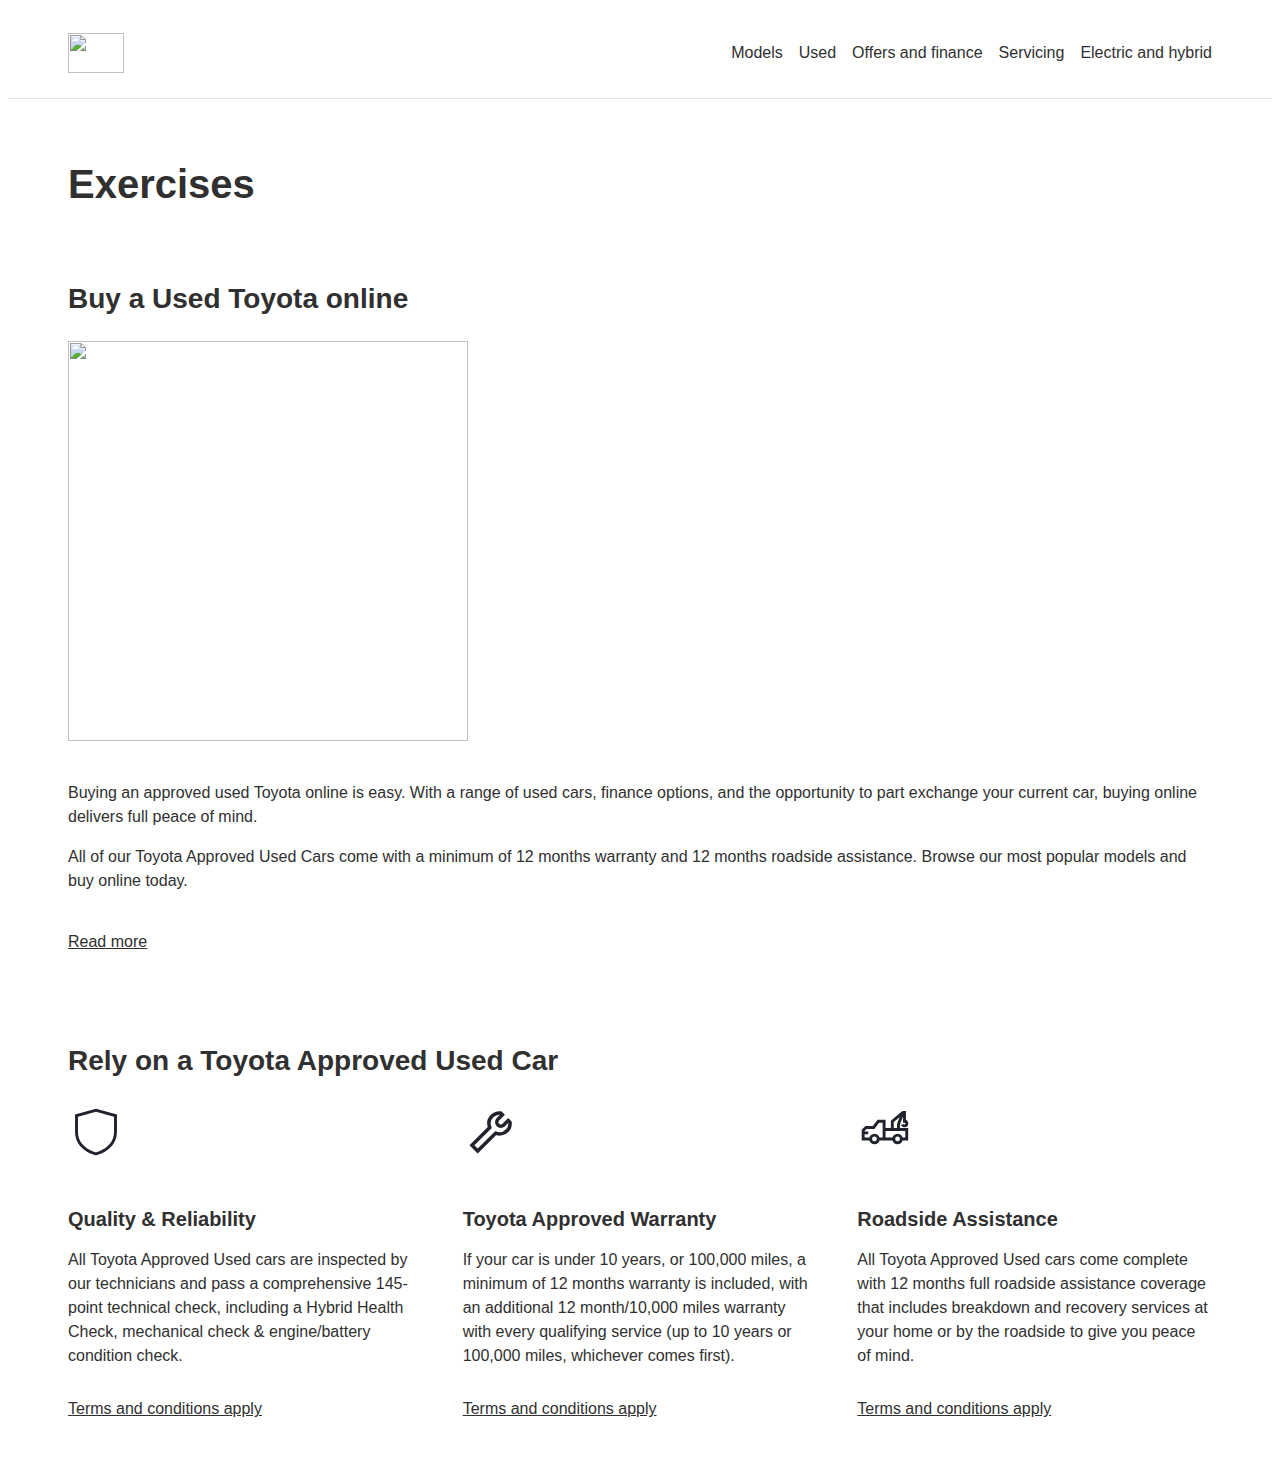
==== commit 32aaca6a: "Update exercise names + exercise split-up" ====
--- a/index.html
+++ b/index.html
@@ -4,22 +4,19 @@
   <head>
     <meta charset="UTF-8">
     <meta name="viewport" content="width=device-width, initial-scale=1.0">
-    <title>Technical Accessibility Workshop | Toyota Motor Europe</title>
+    <title>Homepage</title>
     <link rel="stylesheet" href="https://public.codepenassets.com/css/reset-2.0.min.css">
     <link rel="stylesheet" href="./css/style.css">
-    <script src="./js/two.js"></script>
-    <script src="./js/three.js"></script>
+    <script src="./js/forms.js"></script>
+    <script src="./js/live-regions.js"></script>
   </head>
   <body>
-    <a href="#main-content" class="visually-hidden focusable">
-      Go to main content
-    </a>
     <header>
       <div class="app-main-nav">
         <div class="app-container">
           <div class="app-main-nav__content">
             <a href="/" class="app-logo">
-              <img src="https://encrypted-tbn0.gstatic.com/images?q=tbn:ANd9GcQA2CDOTvZpcqTupp7q5LnXPU_23xZM1kN-aw&s" alt="Homepage">
+              <img src="https://encrypted-tbn0.gstatic.com/images?q=tbn:ANd9GcQA2CDOTvZpcqTupp7q5LnXPU_23xZM1kN-aw&s">
             </a>
             <nav class="app-main-menu">
               <ul role="list">
@@ -44,208 +41,56 @@
         </div>
       </div>
     </header>
-    <main id="main-content">
+    <main>
       <div class="app-hero">
         <div class="app-container">
           <div class="app-hero__content">
-            <h1>Technical Accessibility Workshop</h1>
+            <h1>Exercises</h1>
           </div>
         </div>
       </div>
       <div class="app-section">
         <div class="app-container">
           <div class="app-section__content">
-            <h2 class="app-section__title" id="buy-used-toyota-online-title">Buy a Used Toyota online</h2>
-            <img class="app-section__image" src="https://d2vykwbochoala.cloudfront.net/t_detail/dpr_2.0/https://d1sdeqoxcfgxl0.cloudfront.net/images/original/9c3b840eeaf12bd9a3fa8c62772fe813891f27ae04a3fa51e8afce3c.jpg" width="400" height="400" alt="Toyota Corolla named best family car at Car Of The Year awards 2025">
+            <h2 class="app-section__title">Buy a Used Toyota online</h2>
+            <img class="app-section__image" src="https://d2vykwbochoala.cloudfront.net/t_detail/dpr_2.0/https://d1sdeqoxcfgxl0.cloudfront.net/images/original/9c3b840eeaf12bd9a3fa8c62772fe813891f27ae04a3fa51e8afce3c.jpg" width="400" height="400" alt="">
             <p>Buying an approved used Toyota online is easy. With a range of used cars, finance options, and the opportunity to part exchange your current car, buying online delivers full peace of mind.</p>
             <p>All of our Toyota Approved Used Cars come with a minimum of 12 months warranty and 12 months roadside assistance. Browse our most popular models and buy online today.</p>
           </div>
           <div class="app-section__actions">
-            <a href="/buy-used-cars" aria-labelledby="buy-used-toyota-online-title">Read more</a>
+            <a href="/buy-used-cars">Read more</a>
           </div>
         </div>
       </div>
       <div class="app-section">
         <div class="app-container">
           <div class="app-section__content">
-            <h2 class="app-section__title">Rely on a Toyota Approved Used Car</h2>
+            <h3 class="app-section__title h2">Rely on a Toyota Approved Used Car</h3>
             <div class="app-usps">
               <div class="app-usps__item">
-                <img src="[data-uri]" alt="">
-                <h2 class="h3">Quality & Reliability</h2>
+                <img src="[data-uri]">
+                <h4 class="h3">Quality & Reliability</h4>
                 <p>All Toyota Approved Used cars are inspected by our technicians and pass a comprehensive 145-point technical check, including a Hybrid Health Check, mechanical check & engine/battery condition check.</p>
-                <a href="/terms-and-conditions" aria-label="Terms and conditions for quality and reliability">Terms and conditions apply</a>
+                <a href="/terms-and-conditions">Terms and conditions apply</a>
               </div>
               <div class="app-usps__item">
-                <img src="[data-uri]" alt="">
-                <h2 class="h3">Toyota Approved Warranty</h2>
+                <img src="[data-uri]">
+                <h4 class="h3">Toyota Approved Warranty</h4>
                 <p>If your car is under 10 years, or 100,000 miles, a minimum of 12 months warranty is included, with an additional 12 month/10,000 miles warranty with every qualifying service (up to 10 years or 100,000 miles, whichever comes first).</p>
-                <a href="/toyota-warranty" aria-label="Terms and conditions for Toyota approved warranty">Terms and conditions apply</a>
+                <a href="/toyota-warranty">Terms and conditions apply</a>
               </div>
               <div class="app-usps__item">
-                <img src="[data-uri]" alt="">
-                <h2 class="h3">Roadside Assistance</h2>
+                <img src="[data-uri]">
+                <h4 class="h3">Roadside Assistance</h4>
                 <p>All Toyota Approved Used cars come complete with 12 months full roadside assistance coverage that includes breakdown and recovery services at your home or by the roadside to give you peace of mind.</p>
-                <a href="/new-customer-terms-and-conditions" aria-label="Terms and conditions for roadside assistance">Terms and conditions apply</a>
+                <a href="/new-customer-terms-and-conditions">Terms and conditions apply</a>
               </div>
             </div>
           </div>
         </div>
       </div>
-      <div class="app-section">
-        <div class="app-container">
-          <div class="app-section__content">
-            <h2 class="app-section__title">General Enquiries</h2>
-            <form class="app-form">
-              <div class="app-form__item">
-                <label class="block" for="type-of-enquiry">
-                  <span>Type of Enquiry</span>
-                </label>
-                <select id="type-of-enquiry" name="type-of-enquiry">
-                  <option value="">Please select</option>
-                  <option value="general-enquiry:1">Enquiry about my vehicle</option>
-                  <option value="general-enquiry:2">Enquiry about my Servicing, Parts or Accessories</option>
-                  <option value="general-enquiry:3">Help with my Toyota™</option>
-                  <option value="general-enquiry:4">Other enquiry</option>
-                </select>
-              </div>
-              <div class="app-form__item">
-                <label for="title">
-                  <span>Title</span>
-                </label>
-                <select id="title" name="title">
-                  <option value="">Please select</option>
-                  <option value="Mr">Mr</option>
-                  <option value="Mrs">Mrs</option>
-                  <option value="Miss">Miss</option>
-                  <option value="Ms">Ms</option>
-                  <option value="Mx">Mx</option>
-                  <option value="Doctor">Doctor</option>
-                  <option value="Professor">Professor</option>
-                  <option value="Reverend">Reverend</option>
-                </select>
-              </div>
-              <div class="app-form__item">
-                <label for="first-name">
-                  <span>First name</span>
-                </label>
-                <input id="first-name" type="text" name="first-name" required data-error-text="First name is required.">
-              </div>
-              <div class="app-form__item">
-                <label for="last-name">
-                  <span>Last name</span>
-                </label>
-                <input id="last-name" type="text" name="last-name" required data-error-text="Last name is required.">
-              </div>
-              <div class="app-form__item">
-                <label for="email">
-                  <span>Email</span>
-                </label>
-                <input id="email" type="email" name="email" aria-describedby="email-instruction">
-                <p class="instruction" id="email-instruction">For example: firstname.lastname@email.com</p>
-              </div>
-              <fieldset class="app-form__group">
-                <legend>Vehicle information</legend>
-                <div class="app-form__item">
-                  <label for="reg-num">
-                    <span>Vehicle registration number</span>
-                  </label>
-                  <input id="reg-num" type="text" name="reg-num" required aria-describedby="veh-reg-num-instruction" data-error-text="Please follow the described format.">
-                  <p class="instruction" id="veh-reg-num-instruction">In the format of 2 letters followed by 2 numbers, followed by a space and then 3 letters</p>
-                </div>
-                <div class="app-form__item">
-                  <label for="additional-info">
-                    <span>Additional vehicle requests</span>
-                  </label>
-                  <textarea id="additional-info" rows="3" name="additional-info" required aria-describedby="add-info-instruction" data-error-text="You have exceeded the maximum of 2000 characters."></textarea>
-                  <p class="instruction" id="add-info-instruction">Limit your requests to a maximum of 2000 characters</p>
-                </div>
-              </fieldset>
-              <div class="app-form__item">
-                <p>Be assured that Toyota will only share your personal information with companies that are an integral part of fulfilling the services we deliver. If you would like to find out more about how we process your data please visit our
-                  <a href="https://www.toyota.co.uk/footer/privacy-policy" target="_blank" rel="noreferrer">
-                    <span>privacy policy</span>
-                    <span class="visually-hidden">(opens in a new tab)</span>
-                  </a>
-                  for details.
-                </p>
-              </div>
-              <div class="app-form__actions">
-                <button type="submit">Send enquiry</button>
-              </div>
-            </form>
-          </div>
-        </div>
-      </div>
-      <div class="app-section">
-        <div class="app-container">
-          <div class="app-section__content">
-            <h2 class="app-section__title">Used cars</h2>
-            <div class="app-section__description">
-              <p>Buying an approved used Toyota online is easy. With a range of used cars, finance options, and the opportunity to part exchange your current car, buying online delivers full peace of mind. All of our Toyota Approved Used Cars come with a minimum of 12 months warranty and 12 months roadside assistance. Browse our most popular models and buy online today.</p>
-            </div>
-            <div class="app-section__triggers">
-              <button class="app-load-button">Load cars</button>
-              <button class="app-reset-button" aria-controls="reset-alertdialog" aria-expanded="false" aria-haspopup="dialog">Reset</button>
-            </div>
-            <div class="app-section__live-region" aria-label="Used cars" role="alert"></div>
-            <div class="app-teaser-list" style="display:none;">
-              <div class="app-teaser">
-                <div class="app-teaser__skeleton">
-                  <div aria-hidden="true"></div>
-                  <div aria-hidden="true"></div>
-                  <div aria-hidden="true"></div>
-                  <span class="visually-hidden">Loading content ...</span>
-                </div>
-                <div class="app-teaser__content" aria-busy="true">
-                  <a href="https://example.com/linkwrap" rel="nofollow">
-                    <h3>Car 1</h3>
-                    <img src="https://picsum.photos/365/205?id=1" alt="">
-                    <p>This car is the first car in the list.</p>
-                  </a>
-                </div>
-              </div>
-              <div class="app-teaser">
-                <div class="app-teaser__skeleton">
-                  <div aria-hidden="true"></div>
-                  <div aria-hidden="true"></div>
-                  <div aria-hidden="true"></div>
-                  <span class="visually-hidden">Loading content ...</span>
-                </div>
-                <div class="app-teaser__content" aria-busy="true">
-                  <a href="https://example.com/linkwrap" rel="nofollow">
-                    <h3>Car 2</h3>
-                    <img src="https://picsum.photos/365/205?id=2" alt="">
-                    <p>This car is the second car in the list.</p>
-                  </a>
-                </div>
-              </div>
-              <div class="app-teaser">
-                <div class="app-teaser__skeleton">
-                  <div aria-hidden="true"></div>
-                  <div aria-hidden="true"></div>
-                  <div aria-hidden="true"></div>
-                  <span class="visually-hidden">Loading content ...</span>
-                </div>
-                <div class="app-teaser__content" aria-busy="true">
-                  <a href="https://example.com/linkwrap" rel="nofollow">
-                    <h3>Car 3</h3>
-                    <img src="https://picsum.photos/365/205?id=3" alt="">
-                    <p>This car is the third card in the list.</p>
-                  </a>
-                </div>
-              </div>
-            </div>
-            <dialog role="alertDialog" id="reset-alertdialog" aria-labelledby="reset-dialog-title" aria-describedby="reset-dialog-desc">
-              <h2 id="reset-dialog-title">Reset cars</h2>
-              <p id="reset-dialog-desc">Are you sure you want to reset the cars?</p>
-              <form method="dialog">
-                <button>OK</button>
-              </form>
-            </dialog>
-          </div>
-        </div>
-      </div>
+      <!-- TODO: Add forms.html here -->
+      <!-- TODO: Add live-regions.html here -->
     </main>
   </body>
 </html>
